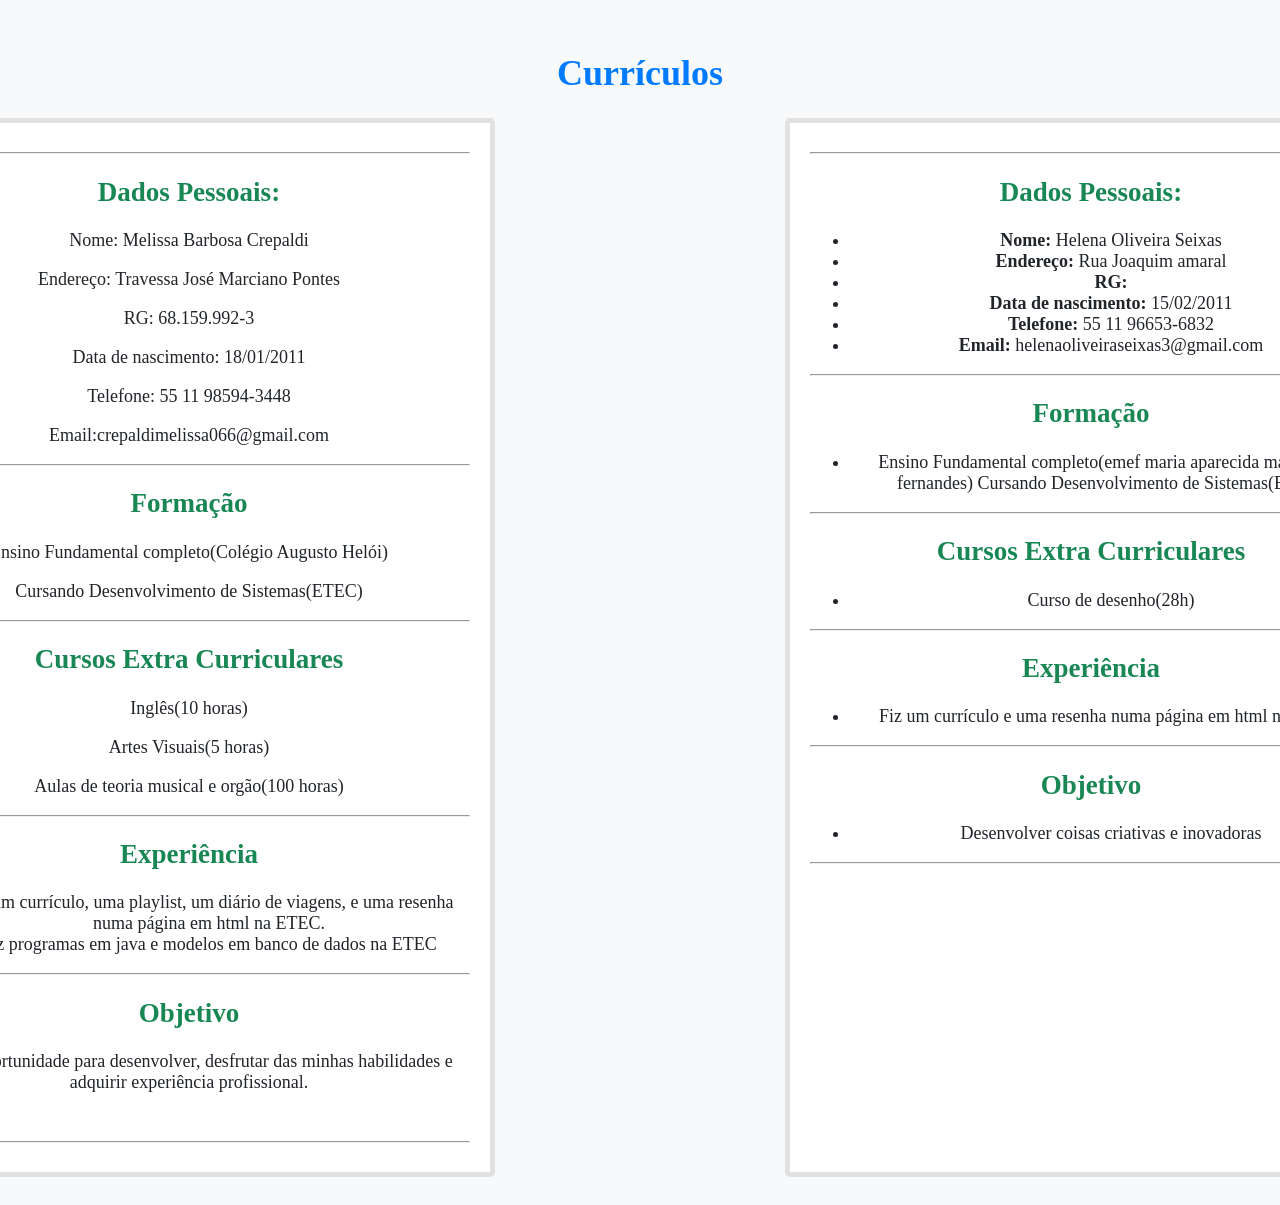
==== html/index.html @ 3bf0718d "mudei(quase)" ====
<!DOCTYPE html>
    <html lang="pt-br">
  
    <head>
        <title>Currículo</title>
          <link rel="stylesheet" href="../css/style.css">
          <link rel="preconnect" href="https://fonts.googleapis.com">
<link rel="preconnect" href="https://fonts.gstatic.com" crossorigin>
<link href="https://fonts.googleapis.com/css2?family=Open+Sans:ital,wght@0,300..800;1,300..800&display=swap" rel="stylesheet">

    </head>

    <body>
        <h1>Currículos</h1>

        <div class = curriculos>
        <section class="direita">
        <div class="Melissa">
          
            <hr>
          
               <h2>Dados Pessoais:</h2>
 
             <header>
                
                <p>Nome: Melissa Barbosa Crepaldi</p>
                <p>Endereço: Travessa José Marciano Pontes</p>
                <p>RG: 68.159.992-3</p>
                <p>Data de nascimento: 18/01/2011</p>
                <p>Telefone: 55 11 98594-3448</p>
                <p>Email:crepaldimelissa066@gmail.com</p>
               

           <hr>
                <h2>Formação</h2>
                
                   <p>Ensino Fundamental completo(Colégio Augusto Helói)</p>
                  <p>Cursando Desenvolvimento de Sistemas(ETEC)</p>                                                   
            
           <hr>
                <h2>Cursos Extra Curriculares</h2>

                
                   <p>Inglês(10 horas)</p>
                   <p>Artes Visuais(5 horas)</p>
                   <p>Aulas de teoria musical e orgão(100 horas)</p>
                
                   
 
            <hr>
                 <h2>Experiência</h2>

                 <ul>
                    <li>Fiz um currículo, uma playlist, um diário de viagens, e uma resenha numa página em html na ETEC.</li>
                    <li>Fiz programas em java e modelos em banco de dados na ETEC</li>
                  </ul>

            <hr>
                <h2>Objetivo</h2>

                   <p>Busco oportunidade para desenvolver, desfrutar das minhas habilidades e adquirir experiência profissional.</p>

             <br>
            <hr>
            </div>
            </section>

            <section class="esquerda">
           <div class="helena">
               <hr>
          
                <h2>Dados Pessoais:</h2>
 
                 <header>

                     <ul>
                    <li><strong>Nome:</strong> Helena Oliveira Seixas</li>
                    <li><strong>Endereço:</strong> Rua Joaquim amaral</li>
                    <li><strong>RG:</strong></li>
                    <li><strong>Data de nascimento:</strong> 15/02/2011</li>
                    <li><strong>Telefone:</strong> 55 11 96653-6832</li>
                    <li><strong>Email:</strong> helenaoliveiraseixas3@gmail.com</li>
                    </ul>

 
            <hr>
               <h2>Formação</h2>
               <ul>
                    <li>Ensino Fundamental completo(emef maria aparecida magnanelli fernandes) Cursando Desenvolvimento de Sistemas(ETEC)</li>                                                            
               
               </ul>

            <hr>
               <h2>Cursos Extra Curriculares</h2>
 
                  <ul>
                    <li>Curso de desenho(28h)</li>
                    </ul>
  
             <hr>
                <h2>Experiência</h2>
 
                <ul>
                   <li>Fiz um currículo e uma resenha numa página em html na ETEC.</li>
                </ul>
 
             <hr>
               <h2>Objetivo</h2>
 
               <ul>
                   <li>Desenvolver coisas criativas e inovadoras</li>
               </ul>

             <hr>

             
             
             </div>
             </section>
             </div>
           </header>
 
   </body>
    
</html>
---- css/style.css ----
body {
    text-align: center;
    font-family:'Times New Roman', Times, serif;
    background-color:#f8f9fa;
    padding: 20px;  
    font-size: large;
    color: #212529;
}

h1 {
    color: #007bff;
}

h2{
    color: #198754;
}

.Melissa {                   
   flex: 1;
   padding: 20px;
   border: 5px solid;
   border-radius: 5px;
   border-color: rgb(225, 225, 225);
   background-color: #ffffff;
   text-align: center;
   width: 562px;
}

.helena {
   flex: 1;
   padding: 20px;
   border: 5px solid;
   border-radius: 5px;
   border-color: rgb(225, 225, 225);
   background-color: #ffffff;
   text-align: center;
   width: 562px;
    
}

.direita {
    display: flex;
    flex-direction: column;
    
}

.esquerda {
    display: flex;
    flex-direction: column;
}


.curriculos {
    display: flex;
    flex-direction: row;
    justify-content: center;
    gap: 290px;
    width: 100%;
    max-width: 2000;
    margin: auto;
   

}
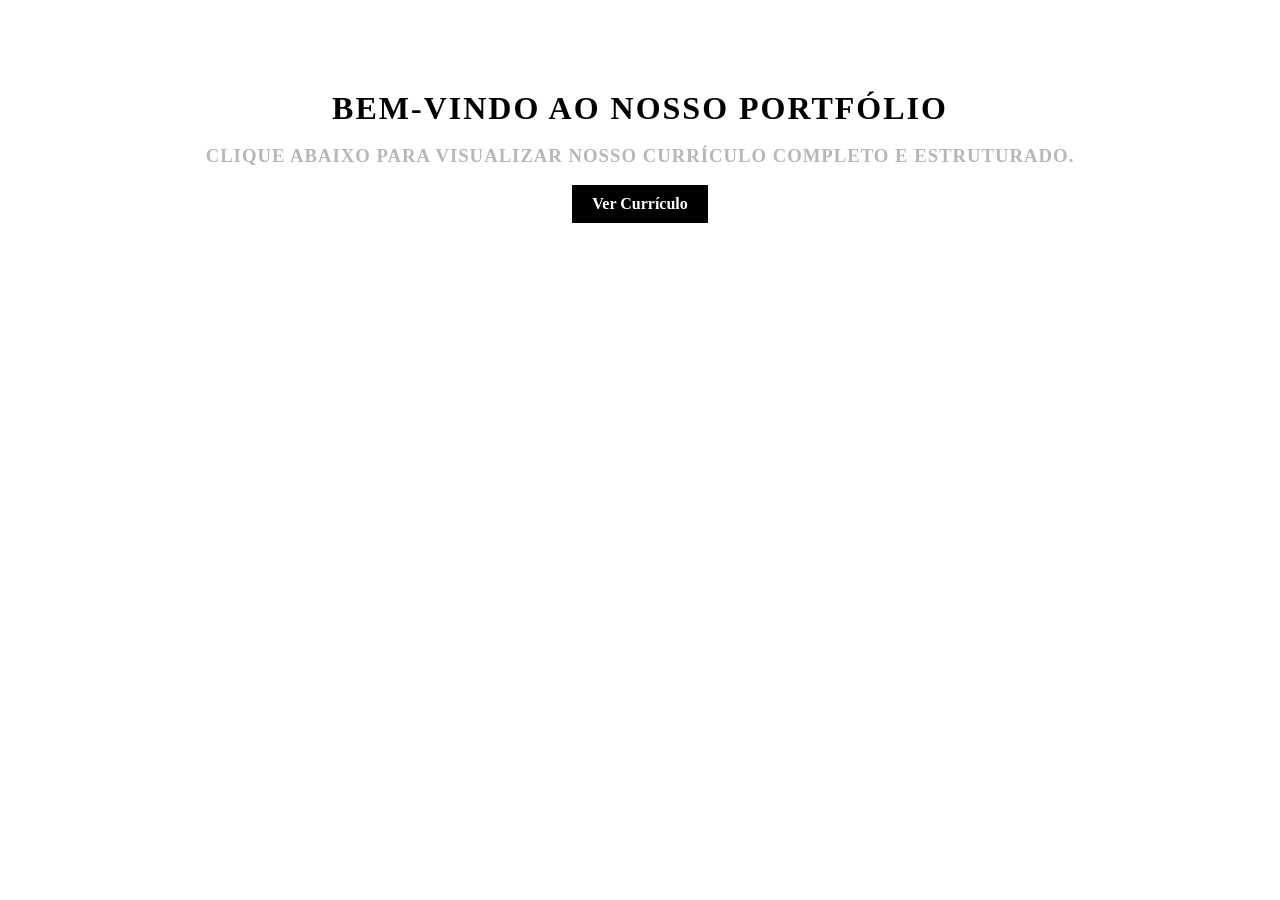
==== commit 9e4490d0: "modifiquei tudo" ====
--- a/html/index.html
+++ b/html/index.html
@@ -1,125 +1,24 @@
 <!DOCTYPE html>
-    <html lang="pt-br">
-  
+<html lang="pt-br">
     <head>
-        <title>Currículo</title>
-          <link rel="stylesheet" href="../css/style.css">
-          <link rel="preconnect" href="https://fonts.googleapis.com">
-<link rel="preconnect" href="https://fonts.gstatic.com" crossorigin>
-<link href="https://fonts.googleapis.com/css2?family=Open+Sans:ital,wght@0,300..800;1,300..800&display=swap" rel="stylesheet">
+        <title>Página Principal</title>
+        <meta charset="utf-8">
+        <link rel="stylesheet" href="../css/stylele.css">
+        <link rel="stylesheet" href="../css/styleStyle.css">
+    </head>
+    <body>
+        <header>
+            <div class="container-index">
 
-    </head>
-
-    <body>
-        <h1>Currículos</h1>
-
-        <div class = curriculos>
-        <section class="direita">
-        <div class="Melissa">
-          
-            <hr>
-          
-               <h2>Dados Pessoais:</h2>
- 
-             <header>
+                <div class="titulo">
+                <h1>Bem-vindo ao nosso Portfólio</h1>
+                <br>
+                <h3>Clique abaixo para visualizar nosso currículo completo e estruturado.</h3>
+                </div>
                 
-                <p>Nome: Melissa Barbosa Crepaldi</p>
-                <p>Endereço: Travessa José Marciano Pontes</p>
-                <p>RG: 68.159.992-3</p>
-                <p>Data de nascimento: 18/01/2011</p>
-                <p>Telefone: 55 11 98594-3448</p>
-                <p>Email:crepaldimelissa066@gmail.com</p>
-               
-
-           <hr>
-                <h2>Formação</h2>
-                
-                   <p>Ensino Fundamental completo(Colégio Augusto Helói)</p>
-                  <p>Cursando Desenvolvimento de Sistemas(ETEC)</p>                                                   
-            
-           <hr>
-                <h2>Cursos Extra Curriculares</h2>
-
-                
-                   <p>Inglês(10 horas)</p>
-                   <p>Artes Visuais(5 horas)</p>
-                   <p>Aulas de teoria musical e orgão(100 horas)</p>
-                
-                   
- 
-            <hr>
-                 <h2>Experiência</h2>
-
-                 <ul>
-                    <li>Fiz um currículo, uma playlist, um diário de viagens, e uma resenha numa página em html na ETEC.</li>
-                    <li>Fiz programas em java e modelos em banco de dados na ETEC</li>
-                  </ul>
-
-            <hr>
-                <h2>Objetivo</h2>
-
-                   <p>Busco oportunidade para desenvolver, desfrutar das minhas habilidades e adquirir experiência profissional.</p>
-
-             <br>
-            <hr>
+                <br>
+                <a href="./melissa.html" class="botao-curriculo" target="_blank">Ver Currículo</a>
             </div>
-            </section>
-
-            <section class="esquerda">
-           <div class="helena">
-               <hr>
-          
-                <h2>Dados Pessoais:</h2>
- 
-                 <header>
-
-                     <ul>
-                    <li><strong>Nome:</strong> Helena Oliveira Seixas</li>
-                    <li><strong>Endereço:</strong> Rua Joaquim amaral</li>
-                    <li><strong>RG:</strong></li>
-                    <li><strong>Data de nascimento:</strong> 15/02/2011</li>
-                    <li><strong>Telefone:</strong> 55 11 96653-6832</li>
-                    <li><strong>Email:</strong> helenaoliveiraseixas3@gmail.com</li>
-                    </ul>
-
- 
-            <hr>
-               <h2>Formação</h2>
-               <ul>
-                    <li>Ensino Fundamental completo(emef maria aparecida magnanelli fernandes) Cursando Desenvolvimento de Sistemas(ETEC)</li>                                                            
-               
-               </ul>
-
-            <hr>
-               <h2>Cursos Extra Curriculares</h2>
- 
-                  <ul>
-                    <li>Curso de desenho(28h)</li>
-                    </ul>
-  
-             <hr>
-                <h2>Experiência</h2>
- 
-                <ul>
-                   <li>Fiz um currículo e uma resenha numa página em html na ETEC.</li>
-                </ul>
- 
-             <hr>
-               <h2>Objetivo</h2>
- 
-               <ul>
-                   <li>Desenvolver coisas criativas e inovadoras</li>
-               </ul>
-
-             <hr>
-
-             
-             
-             </div>
-             </section>
-             </div>
-           </header>
- 
-   </body>
-    
+        </header>
+    </body>
 </html>
--- a/css/stylele.css
+++ b/css/stylele.css
@@ -0,0 +1,19 @@
+.botao-curriculo {
+    display: inline-block;
+    padding: 10px 20px;
+    background-color: #000000; 
+    color: #ffffff;            
+    text-decoration: none;     
+    font-weight: bold;
+    transition: transform 0.3s ease;
+}
+
+.botao-curriculo:hover {
+    background-color: #555555; 
+    transform: scale(1.1);
+}
+
+header {
+    text-align: center;
+    margin-top: 90px;
+}
--- a/css/styleStyle.css
+++ b/css/styleStyle.css
@@ -0,0 +1,14 @@
+
+.titulo  h1{
+    text-transform: uppercase;
+    letter-spacing: 2px;
+    margin: 0;
+}
+
+.titulo h3{
+    text-transform: uppercase;
+    letter-spacing: 1px;
+    color: rgb(183, 183, 183);
+    margin: 0;
+}
+
